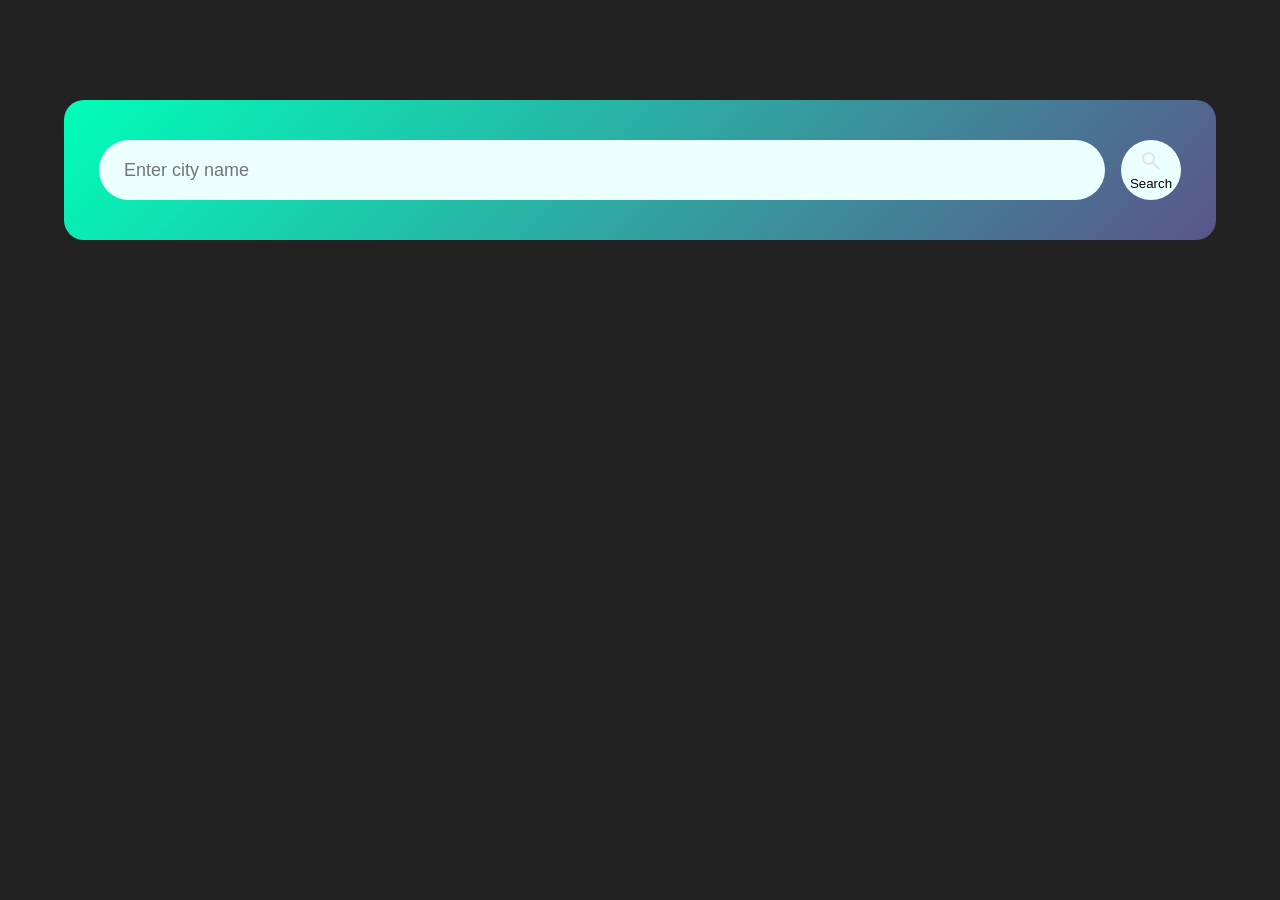
==== index.html @ efd8987c "first commit" ====
<!DOCTYPE html>
<html lang="en">
<head>
    <meta charset="UTF-8">
    <meta name="viewport" content="width=device-width, initial-scale=1.0">
    <title>Weather App</title>
    <link rel="stylesheet" href="styles.css">
    <link rel="stylesheet" href="https://fonts.googleapis.com/css2?family=Material+Symbols+Outlined:opsz,wght,FILL,GRAD@20..48,100..700,0..1,-50..200&icon_names=search" />
    
</head>
<body>

    <div class="card">
        <div class="search">
            <input type="text" placeholder="Enter city name" spellcheck="false">
            <button><svg xmlns="http://www.w3.org/2000/svg" height="24px" viewBox="0 -960 960 960" width="24px" fill="#e3e3e3"><path d="M784-120 532-372q-30 24-69 38t-83 14q-109 0-184.5-75.5T120-580q0-109 75.5-184.5T380-840q109 0 184.5 75.5T640-580q0 44-14 83t-38 69l252 252-56 56ZM380-400q75 0 127.5-52.5T560-580q0-75-52.5-127.5T380-760q-75 0-127.5 52.5T200-580q0 75 52.5 127.5T380-400Z"/></svg>Search</button>
        </div>
        <div class="error">
            <p>Invalid city name</p>
        </div>
        <div class="weather">
            <img src="assets/sun_clouds.png" alt="" class="weather-icon">
            <h1 class="temp">22°C</h1>
            <h2 class="city">Polokwane</h2>
            <div class="details">
                <div class="col">
                    <img src="/assets/droplet.svg" alt=""  >
                    <div>
                        <p class="humidity">50%</p>
                        <p>Humidity</p>
                    </div>
                
                </div>
                <div class="col">
                    <img src="/assets/wind.svg" alt="" >
                    <div>
                        <p class="wind">15 km/h</p>
                        <p>Wind Speed</p>
                    </div>
                
                </div>
            </div>
        </div>
    </div>

    <script>
        const apiKey = "77a60f51032479c8f4f5798b0d55b95b";
        const apiURL = "https://api.openweathermap.org/data/2.5/weather?units=metric&q=";
        const searchBox = document.querySelector(".search input");
        const searchBtn = document.querySelector(".search button");
        const weatherIcon = document.querySelector(".weather-icon");

        async function checkWeather(city) {
            const response = await fetch(apiURL + city + `&appid=${apiKey}`);
            var data = await response.json();
           
            if(response.status == 404) {
                document.querySelector(".error").style.display = "block";
                document.querySelector(".weather").style.display = "none";
            }else{

            


            document.querySelector(".city").innerHTML = data.name;
            document.querySelector(".temp").innerHTML = Math.round(data.main.temp) + "°C";
            document.querySelector(".humidity").innerHTML = data.main.humidity + "%";
            document.querySelector(".wind").innerHTML = data.wind.speed + " km/h";

            if(data.weather[0].main == "Clouds") {
                weatherIcon.src = "assets/clouds.jpg";
            }else if(data.weather[0].main == "Clear") {
                weatherIcon.src = "assets/clear.jpg";
            }else if(data.weather[0].main == "Rain") {
                weatherIcon.src = "assets/rain.avif";
            }else if(data.weather[0].main == "Drizzle") {
                weatherIcon.src = "assets/drizzle.jpg";
            }else if(data.weather[0].main == "Mist") {
                weatherIcon.src = "assets/mist.jpg";
            }
            document.querySelector(".weather").style.display = "block";
            document.querySelector(".error").style.display = "none";
        }
    }

        searchBtn.addEventListener("click", () =>{
            checkWeather(searchBox.value);
        })

         checkWeather();
    </script>
    
</body>
</html>
---- styles.css ----
*{
    margin: 0;;
    padding: 0;
    font-family: sans-serif;
    box-sizing: border-box;
}
body {
    background-color: #222;
}
.card{
    width: 90%;
    min-width: 470px;
    background: linear-gradient(135deg, #00feba, #5b548a);
    color: #fff;
    margin: 100px auto 0;
    padding: 40px 35px;
    text-align: center;
    border-radius: 20px;
}
.search{
    width: 100%;
    display: flex;
    align-items: center;
    justify-content: space-between;

}
.search input{
    border: 0;
    outline: 0;
    background-color: #ebfffc;
    padding: 10px 25px;
    height: 60px;
    border-radius: 30px;
    flex: 1;
    margin-right: 16px;
    font-size: 18px;
}
.search button {
     border: 0;
    outline: 0;
    background-color: #ebfffc;
    border-radius: 50%;
    width: 60px;
    height: 60px;
    cursor: pointer;

}
.weather-icon{
    width: 170px;
    margin-top: 30px;

}
.weather h1{
    font-size: 80px;
    font-weight: 500;
}
.weather h2{
    font-size: 45px;
    font-weight: 400;
    margin-top: -10px;
}
.details{
    display: flex;
    align-items: center;
    justify-content: space-between;
    padding: 0 20px;
    margin-top: 50px;
}
.col{
    display: flex;
    align-items: center;
    text-align: left;
}
.col img{
    width: 40px;
    margin-right: 10px;
    background-color: #fff;
    color: #fff;
    
}
.humidity, .wind{
    font-size: 28px;
    margin-top: -6px;
}
.weather{
    display: none;
}
.error{
    text-align: left;
    margin-left: 10px;
    font-size: 26px;
    color: red;
    margin-top: 10px;
    display: none;

}
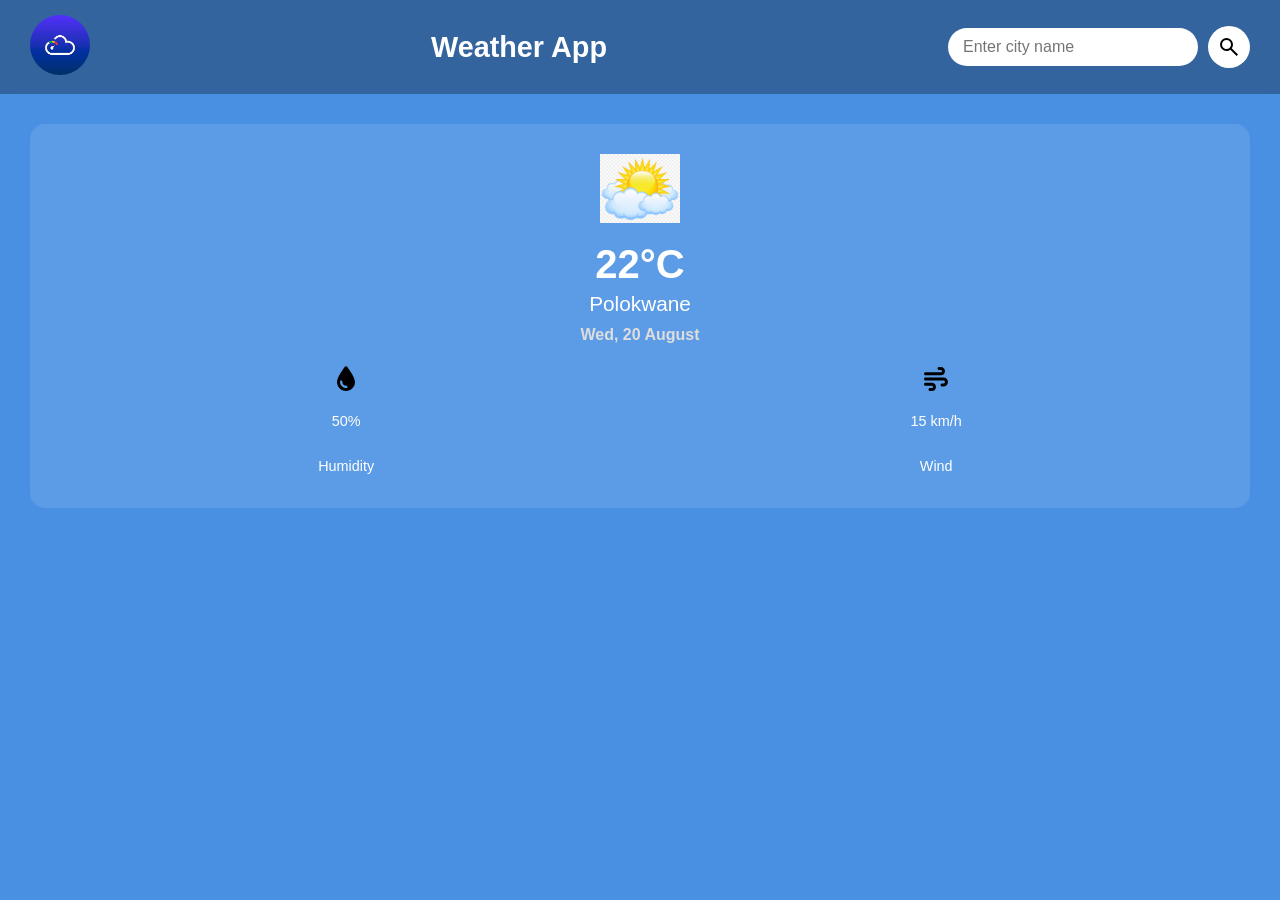
==== commit d4d19546: "customized app" ====
--- a/index.html
+++ b/index.html
@@ -1,49 +1,193 @@
 <!DOCTYPE html>
 <html lang="en">
 <head>
-    <meta charset="UTF-8">
-    <meta name="viewport" content="width=device-width, initial-scale=1.0">
-    <title>Weather App</title>
-    <link rel="stylesheet" href="styles.css">
-    <link rel="stylesheet" href="https://fonts.googleapis.com/css2?family=Material+Symbols+Outlined:opsz,wght,FILL,GRAD@20..48,100..700,0..1,-50..200&icon_names=search" />
-    
+  <meta charset="UTF-8">
+  <meta name="viewport" content="width=device-width, initial-scale=1.0">
+  <title>Weather App</title>
+
+  <style>
+    body {
+      font-family: "Segoe UI", Arial, sans-serif;
+      margin: 0;
+      padding: 0;
+      background-color:  #4a90e2;
+      color: #fff;
+      min-height: 100vh;
+    }
+
+    nav {
+      display: flex;
+      justify-content: space-between;
+      align-items: center;
+      padding: 15px 30px;
+      background: rgba(0, 0, 0, 0.3);
+      backdrop-filter: blur(5px);
+      position: sticky;
+      top: 0;
+    }
+
+    .logo img {
+      width: 60px;
+      height: 60px;
+      border-radius: 50%;
+    }
+
+    .title h1 {
+      margin: 0;
+      font-size: 1.8rem;
+      font-weight: 600;
+    }
+
+    .search {
+      display: flex;
+      align-items: center;
+      gap: 10px;
+    }
+
+    .search input {
+      padding: 10px 15px;
+      border: none;
+      border-radius: 25px;
+      outline: none;
+      font-size: 1rem;
+      width: 220px;
+    }
+
+    .search button {
+      background: #fff;
+      border: none;
+      border-radius: 50%;
+      width: 42px;
+      height: 42px;
+      display: flex;
+      align-items: center;
+      justify-content: center;
+      cursor: pointer;
+      transition: 0.3s;
+    }
+
+    .search button:hover {
+      background: #ffd700;
+      transform: scale(1.1);
+    }
+
+    .error {
+      display: none;
+      text-align: center;
+      margin: 20px 0;
+      color: #ff4d4d;
+      font-weight: 600;
+    }
+
+    .card {
+      display: grid;
+      grid-template-columns: repeat(auto-fit, minmax(250px, 1fr));
+      gap: 20px;
+      padding: 30px;
+    }
+
+   
+    .weather {
+      background: rgba(255, 255, 255, 0.1);
+      border-radius: 15px;
+      padding: 20px;
+      text-align: center;
+     
+    }
+
+
+
+    .weather img.weather-icon {
+      width: 80px;
+      margin: 10px 0;
+    }
+
+    .temp {
+      font-size: 2.5rem;
+      margin: 5px 0;
+      font-weight: bold;
+    }
+
+    .city {
+      font-size: 1.3rem;
+      margin: 0;
+      font-weight: 500;
+    }
+
+    .weather h3 {
+      font-size: 1rem;
+      color: #ddd;
+      margin: 10px 0 20px;
+    }
+
+    .details {
+      display: flex;
+      justify-content: space-around;
+      margin-top: 10px;
+    }
+
+    .col {
+      display: flex;
+      flex-direction: column;
+      align-items: center;
+      font-size: 0.9rem;
+    }
+
+    .col img {
+      width: 30px;
+      margin-bottom: 5px;
+    }
+  </style>
 </head>
 <body>
 
-    <div class="card">
-        <div class="search">
-            <input type="text" placeholder="Enter city name" spellcheck="false">
-            <button><svg xmlns="http://www.w3.org/2000/svg" height="24px" viewBox="0 -960 960 960" width="24px" fill="#e3e3e3"><path d="M784-120 532-372q-30 24-69 38t-83 14q-109 0-184.5-75.5T120-580q0-109 75.5-184.5T380-840q109 0 184.5 75.5T640-580q0 44-14 83t-38 69l252 252-56 56ZM380-400q75 0 127.5-52.5T560-580q0-75-52.5-127.5T380-760q-75 0-127.5 52.5T200-580q0 75 52.5 127.5T380-400Z"/></svg>Search</button>
+  <nav>
+    <div class="logo">
+      <img src="assets/logo.jpg" alt="Logo">
+    </div>
+    <div class="title">
+      <h1>Weather App</h1>
+    </div>
+    <div class="search">
+      <input type="text" placeholder="Enter city name" spellcheck="false">
+      <button>
+        <svg xmlns="http://www.w3.org/2000/svg" height="24px" viewBox="0 -960 960 960" width="24px" fill="#000">
+          <path d="M784-120 532-372q-30 24-69 38t-83 14q-109 0-184.5-75.5T120-580q0-109 
+          75.5-184.5T380-840q109 0 184.5 75.5T640-580q0 44-14 83t-38 69l252 
+          252-56 56ZM380-400q75 0 127.5-52.5T560-580q0-75-52.5-127.5T380-760q-75 
+          0-127.5 52.5T200-580q0 75 52.5 127.5T380-400Z"/>
+        </svg>
+      </button>
+    </div>
+  </nav>
+
+
+  <div class="error">Invalid City name</div>
+
+  <div class="card">
+    <div class="weather">
+      <img src="assets/sun_clouds.png" alt="" class="weather-icon">
+      <h1 class="temp">22°C</h1>
+      <h2 class="city">Polokwane</h2>
+      <h3>Wed, 20 August</h3>
+      <div class="details">
+        <div class="col">
+          <img src="assets/droplet.svg" alt="">
+          <p class="humidity">50%</p>
+          <p>Humidity</p>
         </div>
-        <div class="error">
-            <p>Invalid city name</p>
+        <div class="col">
+          <img src="assets/wind.svg" alt="">
+          <p class="wind">15 km/h</p>
+          <p>Wind</p>
         </div>
-        <div class="weather">
-            <img src="assets/sun_clouds.png" alt="" class="weather-icon">
-            <h1 class="temp">22°C</h1>
-            <h2 class="city">Polokwane</h2>
-            <div class="details">
-                <div class="col">
-                    <img src="/assets/droplet.svg" alt=""  >
-                    <div>
-                        <p class="humidity">50%</p>
-                        <p>Humidity</p>
-                    </div>
-                
-                </div>
-                <div class="col">
-                    <img src="/assets/wind.svg" alt="" >
-                    <div>
-                        <p class="wind">15 km/h</p>
-                        <p>Wind Speed</p>
-                    </div>
-                
-                </div>
-            </div>
-        </div>
-    </div>
-
-    <script>
+      </div>
+    </div>
+  </div>
+
+ 
+
+   <script>
         const apiKey = "77a60f51032479c8f4f5798b0d55b95b";
         const apiURL = "https://api.openweathermap.org/data/2.5/weather?units=metric&q=";
         const searchBox = document.querySelector(".search input");
@@ -89,6 +233,6 @@
 
          checkWeather();
     </script>
-    
+
 </body>
-</html>+</html>
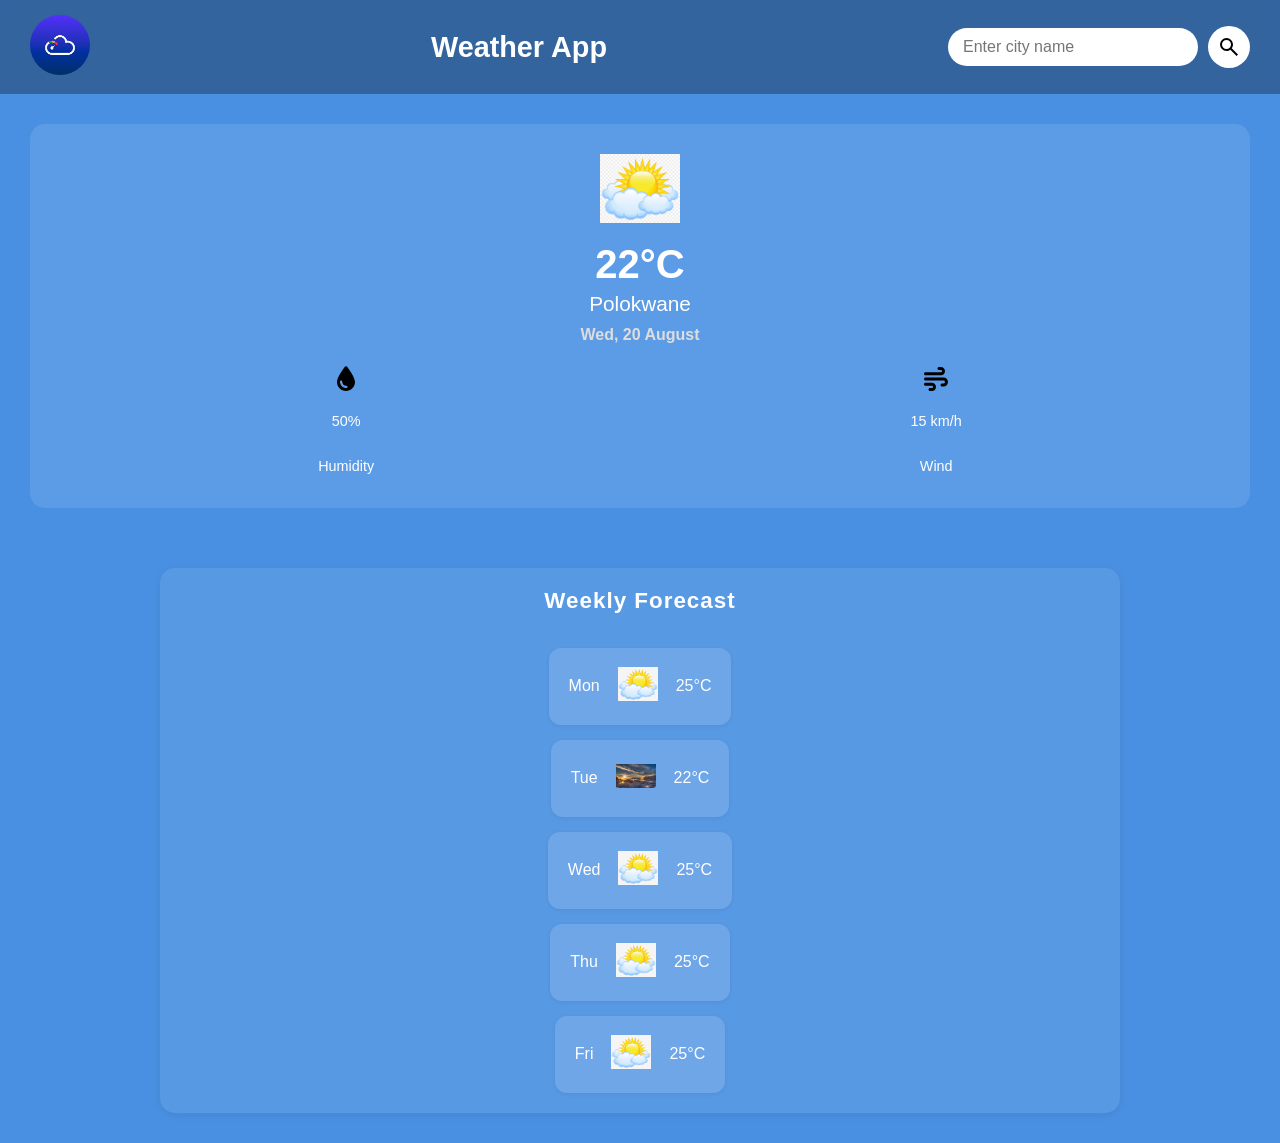
==== commit cca3dd76: "Added Javascript" ====
--- a/index.html
+++ b/index.html
@@ -136,6 +136,64 @@
     .col img {
       width: 30px;
       margin-bottom: 5px;
+    }
+
+    .weekly-forecast {
+      margin: 30px auto;
+      max-width: 900px;
+      background: rgba(255,255,255,0.08);
+      border-radius: 15px;
+      padding: 20px 30px;
+      color: #fff;
+      box-shadow: 0 2px 8px rgba(0,0,0,0.08);
+    }
+
+    .weekly-forecast h2 {
+      margin-top: 0;
+      font-size: 1.4rem;
+      font-weight: 600;
+      text-align: center;
+      letter-spacing: 1px;
+    }
+
+    .weekly-forecast {
+      display: flex;
+      flex-direction: column;
+      align-items: center;
+    }
+
+    .weekly-forecast > div {
+      display: flex;
+      gap: 18px;
+      justify-content: center;
+      flex-wrap: wrap;
+      margin-top: 15px;
+    }
+
+    .forecast-card {
+      background: rgba(255,255,255,0.13);
+      border-radius: 12px;
+      padding: 16px 20px;
+      text-align: center;
+      min-width: 110px;
+      box-shadow: 0 1px 4px rgba(0,0,0,0.07);
+      display: flex;
+      flex-direction: row;
+      align-items: center;
+      gap: 7px;
+    }
+
+    .forecast-card img {
+      width: 40px;
+      height: 40px;
+      object-fit: contain;
+      margin-bottom: 5px;
+    }
+
+    .forecast-card p {
+      margin: 0;
+      font-size: 1rem;
+      font-weight: 500;
     }
   </style>
 </head>
@@ -185,9 +243,43 @@
     </div>
   </div>
 
+   <!-- Display weekly weather forecast -->
+    <div class="weekly-forecast">
+        <h2>Weekly Forecast</h2>
+        <div class="forecast-card">
+        <p class="day">Mon</p>
+        <img src="assets/sun_clouds.png" alt="">
+        <p>25°C</p>
+        </div>
+        <div class="forecast-card">
+        <p>Tue</p>
+        <img src="assets/clouds.jpg" alt="">
+        <p>22°C</p>
+        </div>
+        <div class="forecast-card">
+        <p>Wed</p>
+        <img src="assets/sun_clouds.png" alt="">
+        <p>25°C</p>
+        </div>
+        <div class="forecast-card">
+        <p>Thu</p>
+        <img src="assets/sun_clouds.png" alt="">
+        <p>25°C</p>
+        </div>
+        <div class="forecast-card">
+        <p>Fri</p>
+        <img src="assets/sun_clouds.png" alt="">
+        <p>25°C</p>
+        </div>
+
+    </div>
+        
+
+
  
 
    <script>
+    
         const apiKey = "77a60f51032479c8f4f5798b0d55b95b";
         const apiURL = "https://api.openweathermap.org/data/2.5/weather?units=metric&q=";
         const searchBox = document.querySelector(".search input");
@@ -210,6 +302,7 @@
             document.querySelector(".temp").innerHTML = Math.round(data.main.temp) + "°C";
             document.querySelector(".humidity").innerHTML = data.main.humidity + "%";
             document.querySelector(".wind").innerHTML = data.wind.speed + " km/h";
+            document.querySelector(".day").innerHTML = data.daily;
 
             if(data.weather[0].main == "Clouds") {
                 weatherIcon.src = "assets/clouds.jpg";
@@ -225,6 +318,7 @@
             document.querySelector(".weather").style.display = "block";
             document.querySelector(".error").style.display = "none";
         }
+        console.log(data);
     }
 
         searchBtn.addEventListener("click", () =>{
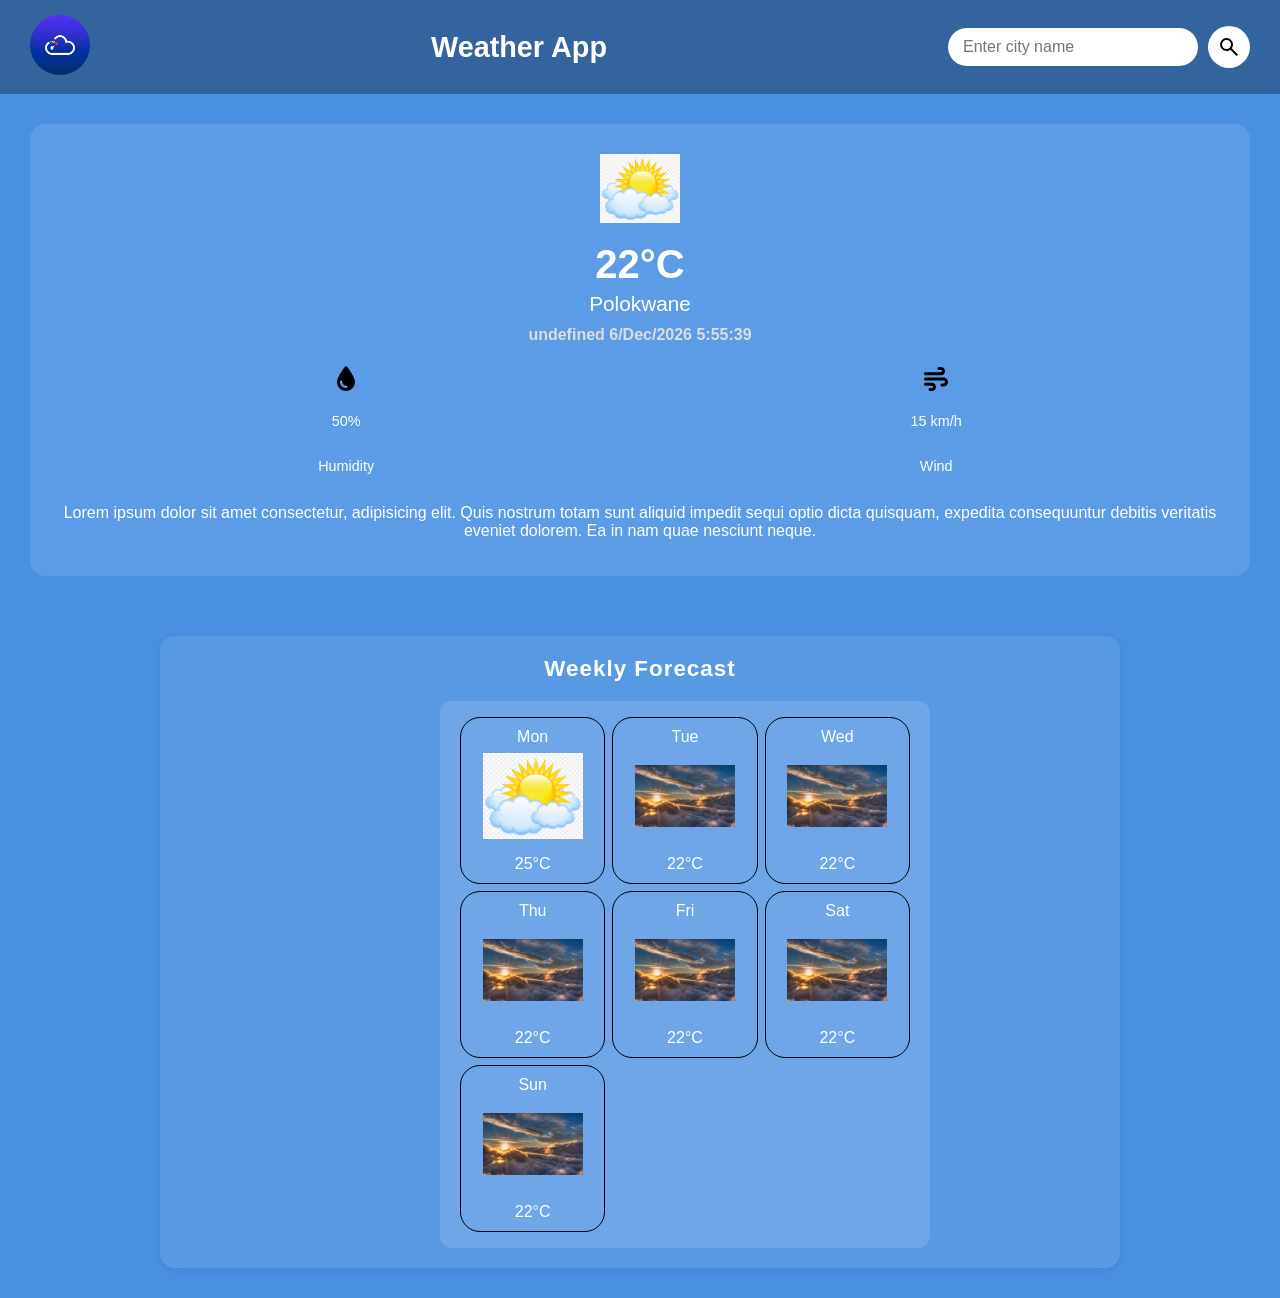
==== commit 75ca66c5: "Improving the site" ====
--- a/index.html
+++ b/index.html
@@ -157,35 +157,38 @@
     }
 
     .weekly-forecast {
-      display: flex;
-      flex-direction: column;
-      align-items: center;
-    }
-
-    .weekly-forecast > div {
+     
+      align-items: center;
+    }
+
+    /* .weekly-forecast > div {
       display: flex;
       gap: 18px;
       justify-content: center;
-      flex-wrap: wrap;
       margin-top: 15px;
-    }
+    } */
 
     .forecast-card {
       background: rgba(255,255,255,0.13);
       border-radius: 12px;
       padding: 16px 20px;
       text-align: center;
-      min-width: 110px;
-      box-shadow: 0 1px 4px rgba(0,0,0,0.07);
-      display: flex;
-      flex-direction: row;
+      display: inline-grid;
+      grid-template-columns: auto auto auto;
       align-items: center;
       gap: 7px;
+      width: 50%;
+      margin-left: 250px;
+    }
+    .forecast-card > div {
+      border: 1px solid #000;
+      border-radius: 20px;
+      padding: 10px;
     }
 
     .forecast-card img {
-      width: 40px;
-      height: 40px;
+      width: 100px;
+      height: 100px;
       object-fit: contain;
       margin-bottom: 5px;
     }
@@ -194,6 +197,32 @@
       margin: 0;
       font-size: 1rem;
       font-weight: 500;
+    }
+    #hourly-forecast{
+      margin-top: 50;
+      overflow-x: auto;
+      white-space: nowrap;
+      display: flex;
+      justify-content: space-between;
+    }
+    .hourly-item{
+      flex: 0 0 auto;
+      width: 80px;
+      display: flex;
+      flex-direction: column;
+      align-items: center;
+      margin-right: 10px;
+    }
+    .hourly-item img{
+      width: 30px;
+      height: 30px;
+      margin-bottom: 5px;
+
+    }
+    #hourly-heading{
+      margin-top: 10px;
+
+
     }
   </style>
 </head>
@@ -207,8 +236,8 @@
       <h1>Weather App</h1>
     </div>
     <div class="search">
-      <input type="text" placeholder="Enter city name" spellcheck="false">
-      <button>
+      <input type="text" placeholder="Enter city name" spellcheck="false" required/>
+      <button >
         <svg xmlns="http://www.w3.org/2000/svg" height="24px" viewBox="0 -960 960 960" width="24px" fill="#000">
           <path d="M784-120 532-372q-30 24-69 38t-83 14q-109 0-184.5-75.5T120-580q0-109 
           75.5-184.5T380-840q109 0 184.5 75.5T640-580q0 44-14 83t-38 69l252 
@@ -227,7 +256,7 @@
       <img src="assets/sun_clouds.png" alt="" class="weather-icon">
       <h1 class="temp">22°C</h1>
       <h2 class="city">Polokwane</h2>
-      <h3>Wed, 20 August</h3>
+      <h3 id = "currentDate"></h3>
       <div class="details">
         <div class="col">
           <img src="assets/droplet.svg" alt="">
@@ -240,37 +269,55 @@
           <p>Wind</p>
         </div>
       </div>
+      <div id="hourly-forecast">
+
+      </div>
+      <p>Lorem ipsum dolor sit amet consectetur, adipisicing elit. Quis nostrum totam sunt aliquid impedit sequi optio dicta quisquam, expedita consequuntur debitis veritatis eveniet dolorem. Ea in nam quae nesciunt neque.</p>
     </div>
+
   </div>
 
-   <!-- Display weekly weather forecast -->
+   <!-- Display weekly weather forecast and more details -->
     <div class="weekly-forecast">
         <h2>Weekly Forecast</h2>
         <div class="forecast-card">
-        <p class="day">Mon</p>
-        <img src="assets/sun_clouds.png" alt="">
-        <p>25°C</p>
-        </div>
-        <div class="forecast-card">
-        <p>Tue</p>
-        <img src="assets/clouds.jpg" alt="">
-        <p>22°C</p>
-        </div>
-        <div class="forecast-card">
-        <p>Wed</p>
-        <img src="assets/sun_clouds.png" alt="">
-        <p>25°C</p>
-        </div>
-        <div class="forecast-card">
-        <p>Thu</p>
-        <img src="assets/sun_clouds.png" alt="">
-        <p>25°C</p>
-        </div>
-        <div class="forecast-card">
-        <p>Fri</p>
-        <img src="assets/sun_clouds.png" alt="">
-        <p>25°C</p>
-        </div>
+          <div>
+            <p class="day">Mon</p>
+            <img src="assets/sun_clouds.png" alt="">
+            <p>25°C</p>
+          </div>
+          <div>
+            <p>Tue</p>
+            <img src="assets/clouds.jpg" alt="">
+            <p>22°C</p>
+          </div>
+          <div>
+            <p>Wed</p>
+            <img src="assets/clouds.jpg" alt="">
+            <p>22°C</p>
+          </div>
+          <div>
+            <p>Thu</p>
+            <img src="assets/clouds.jpg" alt="">
+            <p>22°C</p>
+          </div>
+          <div>
+            <p>Fri</p>
+            <img src="assets/clouds.jpg" alt="">
+            <p>22°C</p>
+          </div>
+          <div>
+            <p>Sat</p>
+            <img src="assets/clouds.jpg" alt="">
+            <p>22°C</p>
+          </div>
+          <div>
+            <p>Sun</p>
+            <img src="assets/clouds.jpg" alt="">
+            <p>22°C</p>
+          </div>
+         </div>
+       
 
     </div>
         
@@ -285,6 +332,31 @@
         const searchBox = document.querySelector(".search input");
         const searchBtn = document.querySelector(".search button");
         const weatherIcon = document.querySelector(".weather-icon");
+        
+
+        function displayHourlyForecast(hourlyData) {
+          const next24Hours = hourlyData.slice(0, 8);
+          const hourlyForecastDiv = document.getElementById('hourly-forecast');
+
+          next24Hours.forEach (item => {
+            const dateTime = new Data(item.dt *1000);
+            const hour = dateTime.getHour();
+            const temp = Math.round(data.main.temp) + "°C";
+            const iconCode = item.weather[0].icon;
+            const iconUrl = ``;
+
+            const hourlyItemHtml = `
+                    <div class = " ">
+                      <span>${hour}:00</span>
+                      <img src = "${iconUrl}" alt="Hourly Weather Icon">
+                      <span>${temp}</span>
+                      </div>
+            `;
+            hourlyForecastDiv.innerHTML +=hourlyItemHtml;
+
+
+          })
+        }
 
         async function checkWeather(city) {
             const response = await fetch(apiURL + city + `&appid=${apiKey}`);
@@ -302,7 +374,7 @@
             document.querySelector(".temp").innerHTML = Math.round(data.main.temp) + "°C";
             document.querySelector(".humidity").innerHTML = data.main.humidity + "%";
             document.querySelector(".wind").innerHTML = data.wind.speed + " km/h";
-            document.querySelector(".day").innerHTML = data.daily;
+            
 
             if(data.weather[0].main == "Clouds") {
                 weatherIcon.src = "assets/clouds.jpg";
@@ -325,6 +397,17 @@
             checkWeather(searchBox.value);
         })
 
+         function getCurrentDate(){
+    const d = new Date();
+    const months = ["Jan","Feb","Mar","Apr","May","June","July","Aug","Sep","Oct", "Nov","Dec"];
+    const days = ["Mon", "Tue", "Wed","Thu", "Fri", "Sat", "Sun"];
+    let day = days[d.getDay()-1];
+    let month = months[d.getMonth()];
+    let time = d.getHours()+":"+d.getMinutes()+":"+d.getSeconds();
+    document.getElementById("currentDate").innerHTML = day + " "+d.getDate() + "/"+month + "/"+d.getFullYear()+" "+time;
+    }
+    getCurrentDate();
+
          checkWeather();
     </script>
 
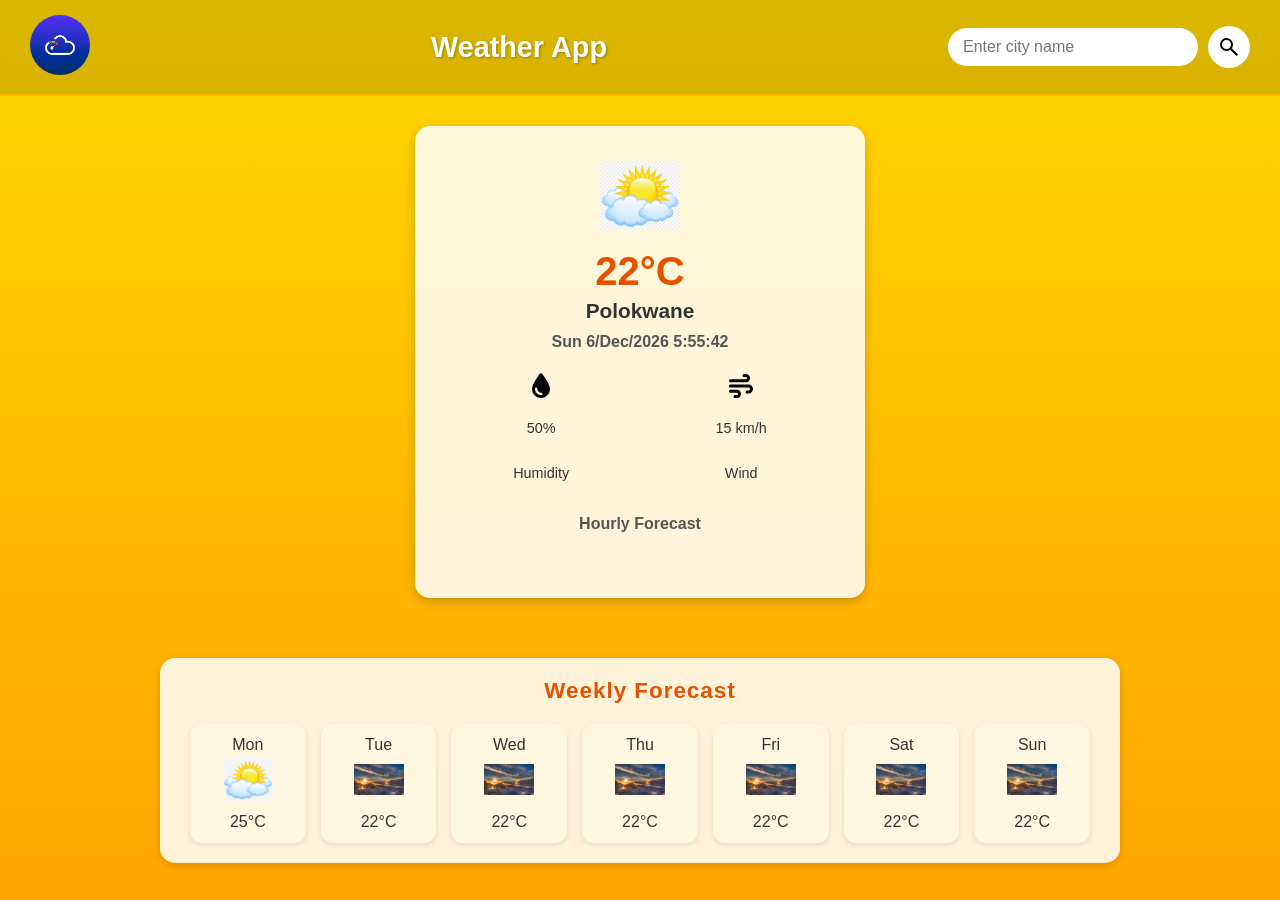
==== commit 0b61cc4c: "Changed colors" ====
--- a/index.html
+++ b/index.html
@@ -4,14 +4,13 @@
   <meta charset="UTF-8">
   <meta name="viewport" content="width=device-width, initial-scale=1.0">
   <title>Weather App</title>
-
   <style>
     body {
       font-family: "Segoe UI", Arial, sans-serif;
       margin: 0;
       padding: 0;
-      background-color:  #4a90e2;
-      color: #fff;
+      background: linear-gradient(to bottom, #ffd700, #ffa500);
+      color: #333;
       min-height: 100vh;
     }
 
@@ -20,10 +19,11 @@
       justify-content: space-between;
       align-items: center;
       padding: 15px 30px;
-      background: rgba(0, 0, 0, 0.3);
-      backdrop-filter: blur(5px);
+      background: rgba(0, 0, 0, 0.15);
+      backdrop-filter: blur(6px);
       position: sticky;
       top: 0;
+      border-bottom: 2px solid #ffb300;
     }
 
     .logo img {
@@ -35,7 +35,9 @@
     .title h1 {
       margin: 0;
       font-size: 1.8rem;
-      font-weight: 600;
+      font-weight: 700;
+      color: #fff;
+      text-shadow: 1px 1px 3px rgba(0,0,0,0.3);
     }
 
     .search {
@@ -67,7 +69,7 @@
     }
 
     .search button:hover {
-      background: #ffd700;
+      background: #ffb300;
       transform: scale(1.1);
     }
 
@@ -75,27 +77,26 @@
       display: none;
       text-align: center;
       margin: 20px 0;
-      color: #ff4d4d;
+      color: #b00020;
       font-weight: 600;
     }
 
     .card {
-      display: grid;
-      grid-template-columns: repeat(auto-fit, minmax(250px, 1fr));
-      gap: 20px;
+      display: flex;
+      justify-content: center;
       padding: 30px;
     }
 
-   
     .weather {
-      background: rgba(255, 255, 255, 0.1);
+      background: rgba(255, 255, 255, 0.85);
       border-radius: 15px;
-      padding: 20px;
-      text-align: center;
-     
-    }
-
-
+      padding: 25px;
+      text-align: center;
+      color: #333;
+      box-shadow: 0 4px 12px rgba(0,0,0,0.2);
+      max-width: 400px;
+      width: 100%;
+    }
 
     .weather img.weather-icon {
       width: 80px;
@@ -106,17 +107,18 @@
       font-size: 2.5rem;
       margin: 5px 0;
       font-weight: bold;
+      color: #e65100;
     }
 
     .city {
       font-size: 1.3rem;
       margin: 0;
-      font-weight: 500;
+      font-weight: 600;
     }
 
     .weather h3 {
       font-size: 1rem;
-      color: #ddd;
+      color: #555;
       margin: 10px 0 20px;
     }
 
@@ -138,57 +140,72 @@
       margin-bottom: 5px;
     }
 
+    #hourly-heading {
+      margin-top: 20px;
+      font-weight: 600;
+    }
+
+    #hourly-forecast {
+      margin-top: 15px;
+      overflow-x: auto;
+      white-space: nowrap;
+      display: flex;
+      gap: 10px;
+      padding: 10px 0;
+    }
+
+    .hourly-item {
+      flex: 0 0 auto;
+      background: #fff3cd;
+      border-radius: 12px;
+      padding: 10px;
+      text-align: center;
+      box-shadow: 0 2px 5px rgba(0,0,0,0.1);
+    }
+
+    .hourly-item img {
+      width: 30px;
+      height: 30px;
+      margin-bottom: 5px;
+    }
+
     .weekly-forecast {
       margin: 30px auto;
       max-width: 900px;
-      background: rgba(255,255,255,0.08);
+      background: rgba(255, 255, 255, 0.85);
       border-radius: 15px;
       padding: 20px 30px;
-      color: #fff;
-      box-shadow: 0 2px 8px rgba(0,0,0,0.08);
+      color: #333;
+      box-shadow: 0 2px 8px rgba(0,0,0,0.15);
     }
 
     .weekly-forecast h2 {
       margin-top: 0;
       font-size: 1.4rem;
-      font-weight: 600;
+      font-weight: 700;
       text-align: center;
       letter-spacing: 1px;
-    }
-
-    .weekly-forecast {
-     
-      align-items: center;
-    }
-
-    /* .weekly-forecast > div {
-      display: flex;
-      gap: 18px;
-      justify-content: center;
-      margin-top: 15px;
-    } */
+      color: #e65100;
+    }
 
     .forecast-card {
-      background: rgba(255,255,255,0.13);
+      display: grid;
+      grid-template-columns: repeat(auto-fit, minmax(100px, 1fr));
+      gap: 15px;
+      margin-top: 20px;
+    }
+
+    .forecast-card > div {
+      background: #fff8e1;
       border-radius: 12px;
-      padding: 16px 20px;
-      text-align: center;
-      display: inline-grid;
-      grid-template-columns: auto auto auto;
-      align-items: center;
-      gap: 7px;
-      width: 50%;
-      margin-left: 250px;
-    }
-    .forecast-card > div {
-      border: 1px solid #000;
-      border-radius: 20px;
-      padding: 10px;
+      padding: 12px;
+      text-align: center;
+      box-shadow: 0 2px 5px rgba(0,0,0,0.1);
     }
 
     .forecast-card img {
-      width: 100px;
-      height: 100px;
+      width: 50px;
+      height: 50px;
       object-fit: contain;
       margin-bottom: 5px;
     }
@@ -198,32 +215,6 @@
       font-size: 1rem;
       font-weight: 500;
     }
-    #hourly-forecast{
-      margin-top: 50;
-      overflow-x: auto;
-      white-space: nowrap;
-      display: flex;
-      justify-content: space-between;
-    }
-    .hourly-item{
-      flex: 0 0 auto;
-      width: 80px;
-      display: flex;
-      flex-direction: column;
-      align-items: center;
-      margin-right: 10px;
-    }
-    .hourly-item img{
-      width: 30px;
-      height: 30px;
-      margin-bottom: 5px;
-
-    }
-    #hourly-heading{
-      margin-top: 10px;
-
-
-    }
   </style>
 </head>
 <body>
@@ -237,17 +228,17 @@
     </div>
     <div class="search">
       <input type="text" placeholder="Enter city name" spellcheck="false" required/>
-      <button >
+      <button>
         <svg xmlns="http://www.w3.org/2000/svg" height="24px" viewBox="0 -960 960 960" width="24px" fill="#000">
-          <path d="M784-120 532-372q-30 24-69 38t-83 14q-109 0-184.5-75.5T120-580q0-109 
-          75.5-184.5T380-840q109 0 184.5 75.5T640-580q0 44-14 83t-38 69l252 
-          252-56 56ZM380-400q75 0 127.5-52.5T560-580q0-75-52.5-127.5T380-760q-75 
-          0-127.5 52.5T200-580q0 75 52.5 127.5T380-400Z"/>
+          <path d="M784-120 532-372q-30 24-69 38t-83 14q-109 
+            0-184.5-75.5T120-580q0-109 75.5-184.5T380-840q109 0 
+            184.5 75.5T640-580q0 44-14 83t-38 69l252 
+            252-56 56ZM380-400q75 0 127.5-52.5T560-580q0-75-52.5-127.5T380-760q-75 
+            0-127.5 52.5T200-580q0 75 52.5 127.5T380-400Z"/>
         </svg>
       </button>
     </div>
   </nav>
-
 
   <div class="error">Invalid City name</div>
 
@@ -256,7 +247,8 @@
       <img src="assets/sun_clouds.png" alt="" class="weather-icon">
       <h1 class="temp">22°C</h1>
       <h2 class="city">Polokwane</h2>
-      <h3 id = "currentDate"></h3>
+      <h3 id="currentDate"></h3>
+
       <div class="details">
         <div class="col">
           <img src="assets/droplet.svg" alt="">
@@ -269,147 +261,132 @@
           <p>Wind</p>
         </div>
       </div>
-      <div id="hourly-forecast">
-
-      </div>
-      <p>Lorem ipsum dolor sit amet consectetur, adipisicing elit. Quis nostrum totam sunt aliquid impedit sequi optio dicta quisquam, expedita consequuntur debitis veritatis eveniet dolorem. Ea in nam quae nesciunt neque.</p>
-    </div>
-
+
+      <h3 id="hourly-heading">Hourly Forecast</h3>
+      <div id="hourly-forecast"></div>
+    </div>
   </div>
 
-   <!-- Display weekly weather forecast and more details -->
-    <div class="weekly-forecast">
-        <h2>Weekly Forecast</h2>
-        <div class="forecast-card">
-          <div>
-            <p class="day">Mon</p>
-            <img src="assets/sun_clouds.png" alt="">
-            <p>25°C</p>
+  <!-- Weekly Forecast -->
+  <div class="weekly-forecast">
+    <h2>Weekly Forecast</h2>
+    <div class="forecast-card">
+      <div>
+        <p>Mon</p>
+        <img src="assets/sun_clouds.png" alt="">
+        <p>25°C</p>
+      </div>
+      <div>
+        <p>Tue</p>
+        <img src="assets/clouds.jpg" alt="">
+        <p>22°C</p>
+      </div>
+      <div>
+        <p>Wed</p>
+        <img src="assets/clouds.jpg" alt="">
+        <p>22°C</p>
+      </div>
+      <div>
+        <p>Thu</p>
+        <img src="assets/clouds.jpg" alt="">
+        <p>22°C</p>
+      </div>
+      <div>
+        <p>Fri</p>
+        <img src="assets/clouds.jpg" alt="">
+        <p>22°C</p>
+      </div>
+      <div>
+        <p>Sat</p>
+        <img src="assets/clouds.jpg" alt="">
+        <p>22°C</p>
+      </div>
+      <div>
+        <p>Sun</p>
+        <img src="assets/clouds.jpg" alt="">
+        <p>22°C</p>
+      </div>
+    </div>
+  </div>
+
+  <script>
+    const apiKey = "77a60f51032479c8f4f5798b0d55b95b";
+    const apiURL = "https://api.openweathermap.org/data/2.5/weather?units=metric&q=";
+    const searchBox = document.querySelector(".search input");
+    const searchBtn = document.querySelector(".search button");
+    const weatherIcon = document.querySelector(".weather-icon");
+
+    function displayHourlyForecast(hourlyData) {
+      const next24Hours = hourlyData.slice(0, 8);
+      const hourlyForecastDiv = document.getElementById('hourly-forecast');
+      hourlyForecastDiv.innerHTML = "";
+
+      next24Hours.forEach(item => {
+        const dateTime = new Date(item.dt * 1000);
+        const hour = dateTime.getHours();
+        const temp = Math.round(item.main.temp) + "°C";
+        const iconCode = item.weather[0].icon;
+        const iconUrl = `https://openweathermap.org/img/wn/${iconCode}.png`;
+
+        const hourlyItemHtml = `
+          <div class="hourly-item">
+            <span>${hour}:00</span>
+            <img src="${iconUrl}" alt="Hourly Weather Icon">
+            <span>${temp}</span>
           </div>
-          <div>
-            <p>Tue</p>
-            <img src="assets/clouds.jpg" alt="">
-            <p>22°C</p>
-          </div>
-          <div>
-            <p>Wed</p>
-            <img src="assets/clouds.jpg" alt="">
-            <p>22°C</p>
-          </div>
-          <div>
-            <p>Thu</p>
-            <img src="assets/clouds.jpg" alt="">
-            <p>22°C</p>
-          </div>
-          <div>
-            <p>Fri</p>
-            <img src="assets/clouds.jpg" alt="">
-            <p>22°C</p>
-          </div>
-          <div>
-            <p>Sat</p>
-            <img src="assets/clouds.jpg" alt="">
-            <p>22°C</p>
-          </div>
-          <div>
-            <p>Sun</p>
-            <img src="assets/clouds.jpg" alt="">
-            <p>22°C</p>
-          </div>
-         </div>
-       
-
-    </div>
-        
-
-
- 
-
-   <script>
-    
-        const apiKey = "77a60f51032479c8f4f5798b0d55b95b";
-        const apiURL = "https://api.openweathermap.org/data/2.5/weather?units=metric&q=";
-        const searchBox = document.querySelector(".search input");
-        const searchBtn = document.querySelector(".search button");
-        const weatherIcon = document.querySelector(".weather-icon");
-        
-
-        function displayHourlyForecast(hourlyData) {
-          const next24Hours = hourlyData.slice(0, 8);
-          const hourlyForecastDiv = document.getElementById('hourly-forecast');
-
-          next24Hours.forEach (item => {
-            const dateTime = new Data(item.dt *1000);
-            const hour = dateTime.getHour();
-            const temp = Math.round(data.main.temp) + "°C";
-            const iconCode = item.weather[0].icon;
-            const iconUrl = ``;
-
-            const hourlyItemHtml = `
-                    <div class = " ">
-                      <span>${hour}:00</span>
-                      <img src = "${iconUrl}" alt="Hourly Weather Icon">
-                      <span>${temp}</span>
-                      </div>
-            `;
-            hourlyForecastDiv.innerHTML +=hourlyItemHtml;
-
-
-          })
+        `;
+        hourlyForecastDiv.innerHTML += hourlyItemHtml;
+      });
+    }
+
+    async function checkWeather(city = "Polokwane") {
+      const response = await fetch(apiURL + city + `&appid=${apiKey}`);
+      var data = await response.json();
+
+      if (response.status == 404) {
+        document.querySelector(".error").style.display = "block";
+        document.querySelector(".weather").style.display = "none";
+      } else {
+        document.querySelector(".city").innerHTML = data.name;
+        document.querySelector(".temp").innerHTML = Math.round(data.main.temp) + "°C";
+        document.querySelector(".humidity").innerHTML = data.main.humidity + "%";
+        document.querySelector(".wind").innerHTML = data.wind.speed + " km/h";
+
+        if (data.weather[0].main == "Clouds") {
+          weatherIcon.src = "assets/clouds.jpg";
+        } else if (data.weather[0].main == "Clear") {
+          weatherIcon.src = "assets/clear.jpg";
+        } else if (data.weather[0].main == "Rain") {
+          weatherIcon.src = "assets/rain.avif";
+        } else if (data.weather[0].main == "Drizzle") {
+          weatherIcon.src = "assets/drizzle.jpg";
+        } else if (data.weather[0].main == "Mist") {
+          weatherIcon.src = "assets/mist.jpg";
         }
 
-        async function checkWeather(city) {
-            const response = await fetch(apiURL + city + `&appid=${apiKey}`);
-            var data = await response.json();
-           
-            if(response.status == 404) {
-                document.querySelector(".error").style.display = "block";
-                document.querySelector(".weather").style.display = "none";
-            }else{
-
-            
-
-
-            document.querySelector(".city").innerHTML = data.name;
-            document.querySelector(".temp").innerHTML = Math.round(data.main.temp) + "°C";
-            document.querySelector(".humidity").innerHTML = data.main.humidity + "%";
-            document.querySelector(".wind").innerHTML = data.wind.speed + " km/h";
-            
-
-            if(data.weather[0].main == "Clouds") {
-                weatherIcon.src = "assets/clouds.jpg";
-            }else if(data.weather[0].main == "Clear") {
-                weatherIcon.src = "assets/clear.jpg";
-            }else if(data.weather[0].main == "Rain") {
-                weatherIcon.src = "assets/rain.avif";
-            }else if(data.weather[0].main == "Drizzle") {
-                weatherIcon.src = "assets/drizzle.jpg";
-            }else if(data.weather[0].main == "Mist") {
-                weatherIcon.src = "assets/mist.jpg";
-            }
-            document.querySelector(".weather").style.display = "block";
-            document.querySelector(".error").style.display = "none";
-        }
-        console.log(data);
-    }
-
-        searchBtn.addEventListener("click", () =>{
-            checkWeather(searchBox.value);
-        })
-
-         function getCurrentDate(){
-    const d = new Date();
-    const months = ["Jan","Feb","Mar","Apr","May","June","July","Aug","Sep","Oct", "Nov","Dec"];
-    const days = ["Mon", "Tue", "Wed","Thu", "Fri", "Sat", "Sun"];
-    let day = days[d.getDay()-1];
-    let month = months[d.getMonth()];
-    let time = d.getHours()+":"+d.getMinutes()+":"+d.getSeconds();
-    document.getElementById("currentDate").innerHTML = day + " "+d.getDate() + "/"+month + "/"+d.getFullYear()+" "+time;
-    }
+        document.querySelector(".weather").style.display = "block";
+        document.querySelector(".error").style.display = "none";
+      }
+      console.log(data);
+    }
+
+    searchBtn.addEventListener("click", () => {
+      checkWeather(searchBox.value);
+    });
+
+    function getCurrentDate() {
+      const d = new Date();
+      const months = ["Jan","Feb","Mar","Apr","May","Jun","Jul","Aug","Sep","Oct", "Nov","Dec"];
+      const days = ["Sun", "Mon", "Tue","Wed","Thu", "Fri", "Sat"];
+      let day = days[d.getDay()];
+      let month = months[d.getMonth()];
+      let time = d.getHours()+":"+d.getMinutes()+":"+d.getSeconds();
+      document.getElementById("currentDate").innerHTML =
+        day + " "+d.getDate() + "/"+month + "/"+d.getFullYear()+" "+time;
+    }
+
     getCurrentDate();
-
-         checkWeather();
-    </script>
-
+    checkWeather();
+  </script>
 </body>
 </html>
